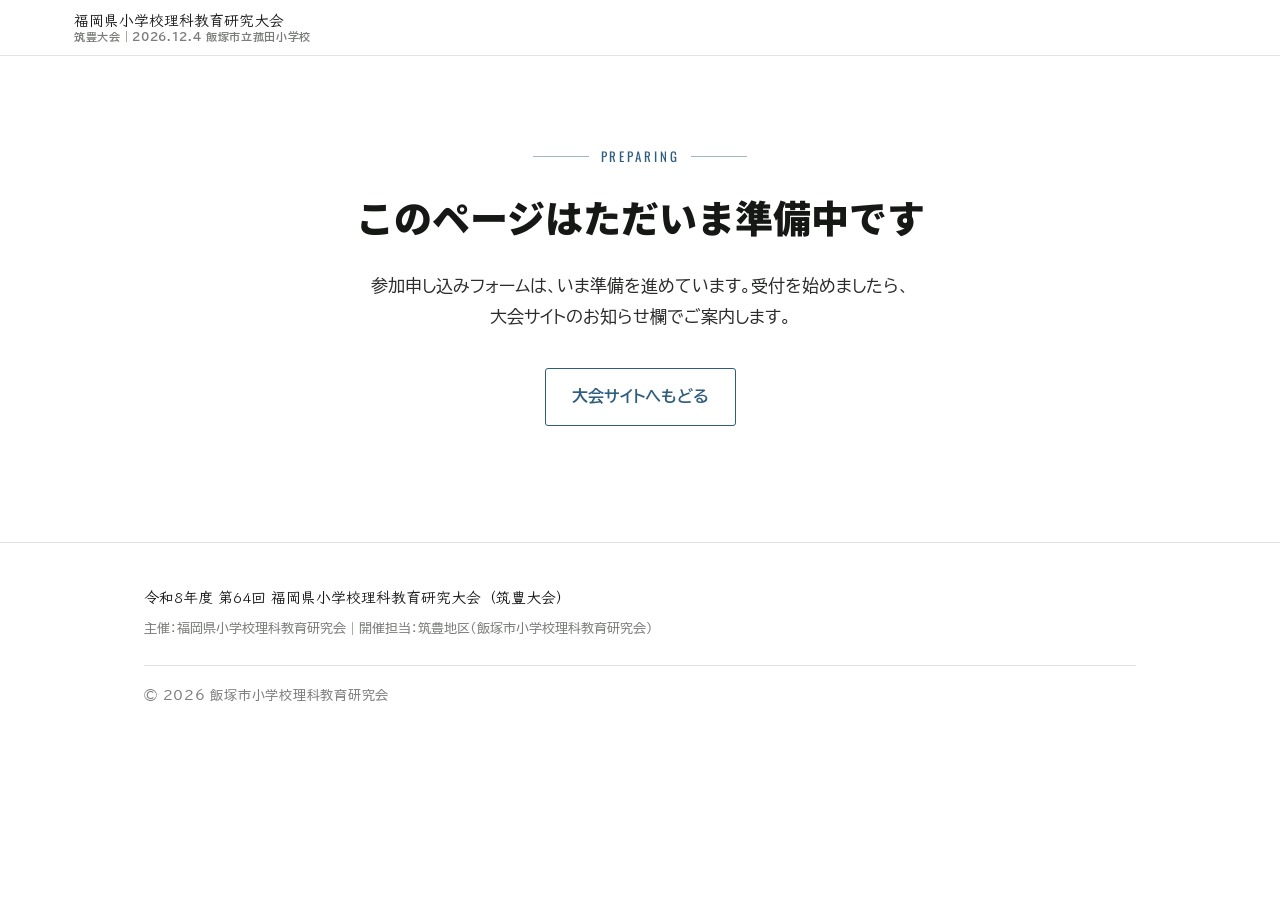
==== junbi.html @ 9c20ee5d "第64回 福岡県小学校理科教育研究大会（筑豊大会）公式サイト 初版 2026年12月4日・飯塚市立菰田小学校で開催する県大会の案内サイト。 お知らせ・大会概要・当日の流れ・公開授業と学年別分科会（学年" ====
<!DOCTYPE html>
<html lang="ja">
<head>
<meta charset="UTF-8">
<meta name="viewport" content="width=device-width, initial-scale=1.0">
<title>準備中｜第64回 福岡県小学校理科教育研究大会</title>
<meta name="robots" content="noindex">
<link rel="preconnect" href="https://fonts.googleapis.com">
<link rel="preconnect" href="https://fonts.gstatic.com" crossorigin>
<link href="https://fonts.googleapis.com/css2?family=BIZ+UDPGothic:wght@400;700&family=Klee+One:wght@400;600&family=Noto+Sans+JP:wght@700;900&family=Oswald:wght@400;500&display=swap" rel="stylesheet">
<link rel="stylesheet" href="assets/style.css?v=20260830b">
</head>
<body>

<header class="site-header">
  <div class="header-inner">
    <a class="brand" href="index.html"><span class="brand-main">福岡県小学校理科教育研究大会</span><small>筑豊大会｜2026.12.4 飯塚市立菰田小学校</small></a>
  </div>
</header>

<section class="block junbi">
  <div class="wrap">
    <p class="eyebrow">Preparing</p>
    <h1 class="junbi-title ja-phrase-c">このページは<wbr>ただいま準備中です</h1>
    <p class="junbi-lead ja-phrase">参加申し込みフォームは、いま準備を進めています。受付を始めましたら、大会サイトのお知らせ欄でご案内します。</p>
    <p class="junbi-back"><a class="btn-sub" href="index.html">大会サイトへもどる</a></p>
  </div>
</section>

<footer class="site-footer">
  <div class="wrap">
    <p class="f-name">令和8年度 第64回 福岡県小学校理科教育研究大会（筑豊大会）</p>
    <p class="f-sub">主催：福岡県小学校理科教育研究会｜開催担当：筑豊地区（飯塚市小学校理科教育研究会）</p>
    <p class="f-copy">&copy; 2026 飯塚市小学校理科教育研究会</p>
  </div>
</footer>

</body>
</html>
---- assets/style.css ----
/* ============================================================
   第64回 福岡県小学校理科教育研究大会 公式サイト
   デザイン方針：フラット編集を土台に、クレー体と水彩で温かみを足す
   色は3色（白い紙・墨・藍）
   ============================================================ */
:root{
  --paper:  #ffffff;   /* 紙（白） */
  --wash:   #ffffff;   /* 敷き色も白（面は罫線で分ける） */
  --ink:    #2b2d2b;   /* 本文の墨 */
  --black:  #161816;   /* 見出しの強い墨 */
  --line:   #e2e4e2;   /* 罫線（表・カードの中） */
  --rule:   #cfd3ce;   /* セクションを分ける罫 */
  --sub:    #7a7d79;   /* 補足 */
  --accent: #2e5d7d;   /* 藍（冬の理科室の色） */
  --accent-wash:#e7eef2;
  --font-hand: "Klee One", "Hiragino Sans", cursive;
  --font-body: "BIZ UDPGothic", "Hiragino Sans", "Noto Sans JP", sans-serif;
  --font-gothic: "Noto Sans JP", "Hiragino Sans", sans-serif;  /* 研究主題の極太 */
  --font-en:   "Oswald", "Arial Narrow", sans-serif;
}
*{margin:0;padding:0;box-sizing:border-box;}
html{scroll-behavior:smooth;}
body{
  font-family:var(--font-body);
  color:var(--ink);
  background:var(--paper);
  line-height:1.9;
  font-size:16px;
  -webkit-font-smoothing:antialiased;
  overflow-x:clip;
}
img{max-width:100%;display:block;}
a{color:var(--accent);}
.ja-phrase{word-break:auto-phrase;text-wrap:pretty;}
.ja-phrase-c{word-break:auto-phrase;text-wrap:balance;}
.nowrap{white-space:nowrap;}

.wrap{max-width:1040px;margin:0 auto;padding:0 24px;}

/* ---- 英字ラベル（密度の小さな塊） ---- */
.eyebrow{
  font-family:var(--font-en);
  font-size:13px;
  letter-spacing:.22em;
  text-transform:uppercase;
  color:var(--accent);
  display:flex;align-items:center;gap:12px;
}
.eyebrow::after{content:"";height:1px;width:56px;background:var(--accent);opacity:.45;}
.eyebrow.ja,.bc-label.ja,.lc-label.ja{
  font-family:var(--font-body);font-weight:700;
  font-size:13px;letter-spacing:.16em;text-transform:none;
}

/* ---- 固定ヘッダー ---- */
.site-header{
  position:sticky;top:0;z-index:50;
  background:color-mix(in srgb, var(--paper) 92%, transparent);
  backdrop-filter:blur(6px);
  border-bottom:1px solid var(--line);
}
.header-inner{
  max-width:1180px;margin:0 auto;padding:10px 24px;
  display:flex;align-items:center;gap:18px;
}
.brand{margin-right:auto;}
.brand{
  font-family:var(--font-hand);font-weight:600;
  font-size:15px;line-height:1.35;color:var(--black);
  text-decoration:none;
}
.brand small{display:block;font-size:11px;color:var(--sub);font-family:var(--font-body);letter-spacing:.06em;white-space:nowrap;}
.brand-main{display:block;white-space:nowrap;overflow:hidden;text-overflow:ellipsis;}
.header-right{display:flex;align-items:center;gap:10px;flex-shrink:0;}
.head-dl{
  display:inline-flex;align-items:center;gap:7px;white-space:nowrap;
  font-size:13.5px;font-weight:700;text-decoration:none;
  color:#fff;background:var(--accent);
  padding:9px 17px;border-radius:3px;
}
.head-dl svg{width:14px;height:14px;flex-shrink:0;}
.dl-short{display:none;}
.head-dl:hover{opacity:.88;}
.gnav ul{display:flex;gap:2px;list-style:none;}
.gnav a{
  display:block;padding:8px 10px;font-size:13.5px;color:var(--ink);
  text-decoration:none;border-radius:3px;white-space:nowrap;
}
.gnav a:hover{background:var(--accent-wash);color:var(--accent);}
.nav-toggle{display:none;}

/* ---- ヒーロー ---- */
.hero{position:relative;overflow:hidden;border-bottom:1px solid var(--rule);}
.hero-inner{
  max-width:1180px;margin:0 auto;padding:64px 24px 40px;
  display:grid;grid-template-columns:minmax(0,46%) minmax(0,54%);gap:24px;align-items:center;
}
.hero-text{position:relative;z-index:2;}
.hero-era{font-size:15px;letter-spacing:.14em;color:var(--sub);margin-bottom:10px;}
.hero h1{
  font-family:var(--font-hand);font-weight:600;color:var(--black);
  font-size:clamp(24px,3.6vw,42px);line-height:1.5;
  margin-bottom:6px;
}
.h1-break{word-break:keep-all;overflow-wrap:normal;}
.hero .hero-sub{
  font-family:var(--font-hand);font-weight:400;
  font-size:clamp(15px,1.6vw,19px);color:var(--ink);margin-bottom:26px;
}
.hero-date{
  display:flex;align-items:baseline;gap:14px;margin-bottom:8px;
}
.hero-date .num{
  font-family:var(--font-en);font-size:clamp(52px,6vw,76px);font-weight:500;
  color:var(--accent);line-height:1;letter-spacing:.02em;
}
.hero-date .num small{font-size:.42em;letter-spacing:.12em;}
.hero-date .day{font-size:15px;color:var(--ink);}
.hero-place{font-size:17px;margin-bottom:26px;}
.hero-place b{font-weight:600;}

/* ---- ボタン ---- */
.hero-btns{display:flex;gap:12px;flex-wrap:wrap;}
.btn-main,.btn-sub{
  display:inline-flex;align-items:center;gap:9px;
  text-decoration:none;font-size:15.5px;font-weight:700;
  padding:13px 26px;border-radius:3px;
}
.btn-main{background:var(--accent);color:#fff;}
.btn-sub{background:transparent;color:var(--accent);border:1px solid var(--accent);}
.btn-main:hover,.btn-sub:hover{opacity:.88;}
.btn-main svg{width:15px;height:15px;}
.btn-main.pending{background:var(--sub);opacity:.85;}

/* ---- 研究主題の帯 ---- */
.theme-band{background:#fff;border-bottom:1px solid var(--rule);padding:66px 0 74px;text-align:center;}
.tb-label{
  font-size:12.5px;letter-spacing:.34em;color:var(--accent);
  margin-bottom:22px;font-weight:700;
}
.tb-main{
  font-family:var(--font-gothic);font-weight:900;color:var(--black);
  font-size:clamp(21px,3.5vw,42px);line-height:1.65;letter-spacing:.01em;
  word-break:auto-phrase;text-wrap:balance;
}
.tb-sub{
  font-family:var(--font-gothic);font-weight:700;color:var(--sub);
  font-size:clamp(13px,1.65vw,19px);line-height:1.9;margin-top:20px;
  word-break:auto-phrase;text-wrap:balance;
}
.hero-art{position:relative;z-index:1;min-height:300px;}
.hero-art img{width:100%;height:100%;object-fit:contain;}
.hero-en{
  position:absolute;right:24px;bottom:14px;z-index:2;
  font-family:var(--font-en);font-size:12px;letter-spacing:.18em;color:var(--sub);
  text-transform:uppercase;
}

/* ---- セクション共通（面は白一色・境目は細い罫線） ---- */
section.block{padding:88px 0 96px;background:#fff;}
section.block.alt{background:#fff;}
section.block + section.block{border-top:1px solid var(--rule);}
section.block{scroll-margin-top:64px;}
.sec-head{margin-bottom:44px;}
.sec-head::before{content:"";display:block;width:48px;height:4px;background:var(--accent);margin-bottom:22px;}
.sec-head h2{
  font-family:var(--font-hand);font-weight:600;color:var(--black);
  font-size:clamp(25px,3vw,34px);line-height:1.55;margin-top:12px;
  letter-spacing:.05em;
}

/* ---- セクション見出しの水彩モチーフ ---- */
.sec-head{display:flex;align-items:flex-end;gap:26px;justify-content:space-between;}
.sec-head-text{flex:1;min-width:0;}
.sec-head::before{display:none;}
.sec-head-text::before{content:"";display:block;width:48px;height:4px;background:var(--accent);margin-bottom:22px;}
.sec-motif{width:132px;flex-shrink:0;margin-bottom:-6px;}
.sec-motif img{width:100%;height:auto;}

/* ---- 帯（理科室・校舎） ---- */
.band{padding:26px 0 34px;background:#fff;border-top:1px solid var(--rule);}
.band-inner{
  max-width:1180px;margin:0 auto;padding:0 24px;
  display:flex;align-items:center;justify-content:center;gap:40px;
}
.band-inner img{width:21%;height:auto;flex-shrink:0;}
.band-copy{flex:0 1 auto;min-width:0;}
.band-copy .bc-label{
  font-family:var(--font-en);font-size:12px;letter-spacing:.22em;color:var(--accent);
  margin-bottom:14px;
}
.band-copy p{
  font-family:var(--font-hand);font-weight:600;color:var(--black);
  font-size:clamp(17px,2.1vw,25px);line-height:1.9;
  word-break:auto-phrase;text-wrap:pretty;
}

/* ---- 単元カードの挿絵 ---- */
.lesson-card.with-art{display:flex;gap:26px;align-items:center;}
.lesson-card .lc-text{flex:1;min-width:0;}
.lesson-card .lc-art{width:210px;flex-shrink:0;}
.lesson-card .lc-art img{width:100%;height:auto;}

/* ---- フッターの双葉 ---- */
.f-art{width:96px;margin:0 0 20px;}
.f-art img{width:100%;height:auto;}

@media(max-width:760px){
  .sec-motif{width:88px;}
  .lesson-card.with-art{flex-direction:column;align-items:flex-start;gap:16px;}
  .lesson-card .lc-art{width:170px;align-self:center;}
  .band-inner{flex-direction:column;gap:18px;}
  .band-inner img{width:56%;}
}

/* ---- お知らせ ---- */
.news-list{list-style:none;border-top:1px solid var(--line);}
.news-list li{
  display:flex;gap:22px;align-items:baseline;
  padding:15px 4px;border-bottom:1px solid var(--line);font-size:15.5px;
}
.news-list time{
  font-family:var(--font-en);font-size:14px;letter-spacing:.08em;
  color:var(--accent);min-width:92px;
}
.news-list .tag{
  font-style:normal;font-size:12px;color:var(--accent);
  border:1px solid var(--line);border-radius:99px;
  padding:2px 12px;white-space:nowrap;
}
.news-note{font-size:13px;color:var(--sub);margin-top:12px;}

/* ---- 大会概要 ---- */
.outline-dl{border-top:1px solid var(--line);}
.outline-dl > div{
  display:grid;grid-template-columns:160px 1fr;gap:12px;
  padding:16px 4px;border-bottom:1px solid var(--line);
}
.outline-dl dt{font-weight:600;color:var(--black);font-size:15px;}
.outline-dl dd{font-size:15.5px;}
/* ---- 参加申し込み ---- */
.entry-block{background:#fff;}
.entry-card{
  background:#fff;border:1px solid var(--line);
  padding:38px 34px;text-align:center;
}
.entry-lead{font-size:16.5px;margin-bottom:22px;}
.entry-note{font-size:14px;color:var(--sub);margin-top:18px;}

/* ---- 当日の流れ ---- */
.timeline{list-style:none;margin-top:8px;}
.timeline li{
  position:relative;display:grid;grid-template-columns:128px 1fr;gap:26px;
  padding:0 0 30px 0;
}
.timeline li::before{
  content:"";position:absolute;left:150px;top:10px;bottom:-4px;width:1px;background:var(--line);
}
.timeline li:last-child::before{display:none;}
.timeline li::after{
  content:"";position:absolute;left:146px;top:7px;width:9px;height:9px;border-radius:50%;
  background:#fff;border:2px solid var(--accent);
}
.timeline .tl-time{
  font-family:var(--font-en);font-size:16.5px;letter-spacing:.05em;color:var(--accent);
  text-align:right;padding-right:34px;padding-top:2px;
}
.timeline .tl-body{padding-left:16px;}
.timeline .tl-body b{font-size:16.5px;font-weight:600;color:var(--black);}
.timeline .tl-body p{font-size:14.5px;color:var(--sub);margin-top:2px;}
.timeline li.tl-star .tl-body b{font-family:var(--font-hand);font-size:18px;}

/* ---- タブ（公開授業・分科会） ---- */
.tabbar{display:flex;gap:10px;flex-wrap:wrap;}
.tabbar button{
  appearance:none;cursor:pointer;
  font-family:var(--font-hand);font-weight:600;font-size:17px;
  padding:9px 30px;border-radius:99px;
  background:#fff;color:var(--sub);border:1px solid var(--line);
}
.tabbar button.on{
  background:var(--accent);color:#fff;border-color:var(--accent);
}
.tabpanel{display:none;padding:30px 0 0;}
.tabpanel.on{display:block;}
.lesson-card{
  background:#fff;border:1px solid var(--line);padding:26px 28px;margin-bottom:18px;
}
.lesson-card .lc-label{font-size:12.5px;letter-spacing:.2em;color:var(--accent);margin-bottom:6px;font-family:var(--font-en);}
.lesson-card h3{
  font-family:var(--font-hand);font-weight:600;font-size:clamp(18px,2vw,22px);
  color:var(--black);line-height:1.7;
}
.lesson-card .lc-meta{font-size:15px;margin-top:6px;}
.bunka-table{width:100%;border-collapse:collapse;margin-top:4px;font-size:15px;}
.bunka-table th{
  text-align:left;font-weight:600;color:var(--black);width:9em;
  padding:10px 6px;border-bottom:1px solid var(--line);vertical-align:top;
}
.bunka-table td{padding:10px 6px;border-bottom:1px solid var(--line);}

.tbd{color:var(--sub);font-size:.92em;}

/* ---- 記念講演 ---- */
.lecture-grid{display:grid;grid-template-columns:1.2fr .8fr;gap:26px;align-items:start;}
.lecture-main{background:#fff;border:1px solid var(--line);padding:32px 34px;}
.lecture-main .lm-time{font-family:var(--font-en);font-size:14px;letter-spacing:.14em;color:var(--accent);margin-bottom:10px;}
.lecture-main h3{
  font-family:var(--font-hand);font-weight:600;font-size:clamp(19px,2.2vw,24px);
  color:var(--black);line-height:1.8;margin-bottom:4px;
}
.lecture-main .lm-name{font-size:17px;margin:14px 0 4px;}
.lm-roman{font-family:var(--font-en);font-size:14.5px;letter-spacing:.13em;color:var(--sub);display:inline-block;margin-top:4px;}
.lecture-main .lm-name b{font-size:20px;font-weight:600;color:var(--black);}
.lecture-main .lm-prof{font-size:14.5px;color:var(--sub);margin-top:12px;border-top:1px solid var(--line);padding-top:14px;}
.lecture-side{background:#fff;border:1px solid var(--line);padding:26px 28px;font-size:14.5px;}
.lecture-side h4{font-family:var(--font-hand);font-weight:600;font-size:16.5px;color:var(--black);margin-bottom:8px;}
.lecture-side a{font-size:13.5px;}

/* ---- 会場・アクセス ---- */
.access-grid{display:grid;grid-template-columns:1fr 1fr;gap:26px;align-items:start;}
.map-box{border:1px solid var(--line);background:#fff;}
.map-box iframe{width:100%;height:340px;border:0;display:block;filter:saturate(.85);}
.access-dl > div{
  display:grid;grid-template-columns:96px 1fr;gap:14px;
  padding:13px 2px;border-bottom:1px solid var(--line);font-size:15px;
}
.access-dl > div:first-child{border-top:1px solid var(--line);}
.access-dl dt{font-weight:600;color:var(--black);}
.access-dl small{color:var(--sub);font-size:13px;line-height:1.7;display:block;margin-top:2px;}
.parking-note{
  margin-top:18px;padding:16px 20px;background:#fff;border:1px dashed var(--sub);
  font-size:14.5px;color:var(--sub);
}
.block.alt .parking-note{background:#fff;}

/* ---- 資料ダウンロード ---- */
.doc-grid{display:grid;grid-template-columns:repeat(3,1fr);gap:18px;}
.doc-card{
  background:#fff;border:1px solid var(--line);padding:24px 24px 20px;
  display:flex;flex-direction:column;gap:10px;min-height:150px;
}
.doc-card .dc-kind{font-family:var(--font-en);font-size:12px;letter-spacing:.18em;color:var(--sub);}
.doc-card h3{font-size:16.5px;font-weight:600;color:var(--black);line-height:1.6;flex:1;}
.doc-btn{
  display:inline-block;text-align:center;text-decoration:none;
  font-size:14.5px;font-weight:600;padding:10px 16px;
  background:var(--accent);color:#fff;border-radius:3px;
}
.doc-btn:hover{opacity:.9;}
.doc-btn.pending{
  background:transparent;color:var(--sub);border:1px dashed var(--sub);
  pointer-events:none;font-weight:400;
}
.doc-note{font-size:13px;color:var(--sub);margin-top:14px;}

/* ---- 周辺のご案内 ---- */
.town-grid{display:grid;grid-template-columns:repeat(3,1fr);gap:18px;}
.town-card{background:#fff;border:1px solid var(--line);padding:24px 26px;}
.town-card h3{
  font-family:var(--font-hand);font-weight:600;font-size:18px;color:var(--black);
  margin-bottom:10px;display:flex;align-items:baseline;gap:10px;
}
.town-card h3 .en{font-family:var(--font-en);font-size:11px;letter-spacing:.16em;color:var(--accent);}
.town-card ul{list-style:none;font-size:14.5px;}
.town-card li{padding:8px 0;border-bottom:1px solid var(--line);line-height:1.7;}
.town-card li:last-child{border-bottom:none;}
.town-card li b{font-weight:600;color:var(--black);display:block;}
.town-card li span{color:var(--sub);font-size:13.5px;}
.town-src{font-size:13px;color:var(--sub);margin-top:16px;}

/* ---- お問い合わせ ---- */
.contact-grid{display:grid;grid-template-columns:1fr 1fr;gap:18px;}
.contact-card{background:#fff;border:1px solid var(--line);padding:26px 28px;font-size:15px;}
.contact-card h3{font-size:15px;font-weight:600;color:var(--sub);margin-bottom:8px;}
.contact-card .cc-school{font-size:17.5px;font-weight:600;color:var(--black);}
.contact-card .cc-tel{font-family:var(--font-en);font-size:19px;letter-spacing:.05em;margin-top:6px;}
.contact-card .cc-tel a{text-decoration:none;color:var(--ink);}

/* ---- フッター ---- */
.site-footer{
  border-top:1px solid var(--line);background:#fff;
  padding:40px 0 90px;margin-top:20px;
}
.site-footer .f-name{font-family:var(--font-hand);font-weight:600;font-size:15px;color:var(--black);}
.site-footer .f-sub{font-size:12.5px;color:var(--sub);margin-top:6px;}
.site-footer .f-copy{
  font-size:12.5px;letter-spacing:.06em;color:var(--sub);
  margin-top:24px;padding-top:18px;border-top:1px solid var(--line);
}

/* ---- 準備中ページ ---- */
.junbi{text-align:center;padding:110px 0 130px;}
.junbi .eyebrow{justify-content:center;}
.junbi .eyebrow::before{content:"";height:1px;width:56px;background:var(--accent);opacity:.45;}
.junbi-title{
  font-family:var(--font-gothic);font-weight:900;color:var(--black);
  font-size:clamp(24px,3.4vw,38px);line-height:1.6;margin:18px 0 22px;
  word-break:keep-all;overflow-wrap:normal;
}
.junbi-lead{font-size:16.5px;max-width:34em;margin:0 auto;}
.junbi-back{margin-top:36px;}

/* ---- レスポンシブ ---- */
@media(max-width:1080px){
  .hero-inner{grid-template-columns:1fr;padding-top:40px;}
  .hero-art{min-height:220px;order:-1;}
  .hero-date{flex-wrap:wrap;}
  .hero-date .num{font-size:clamp(44px,13vw,60px);}
  .lecture-grid,.access-grid,.contact-grid{grid-template-columns:1fr;}
  .doc-grid,.town-grid{grid-template-columns:1fr;}
  .timeline li{grid-template-columns:86px 1fr;}
  .timeline li::before{left:104px;}
  .timeline li::after{left:100px;}
  .timeline .tl-time{padding-right:26px;font-size:15px;}
  .outline-dl > div{grid-template-columns:110px 1fr;}
  .nav-toggle{
    display:block;appearance:none;background:none;border:1px solid var(--line);
    border-radius:3px;padding:6px 12px;font-size:13px;color:var(--ink);cursor:pointer;
    white-space:nowrap;flex-shrink:0;
  }
  .brand{max-width:calc(100% - 210px);font-size:13.5px;}
  .brand small{white-space:nowrap;overflow:hidden;text-overflow:ellipsis;}
  .head-dl{font-size:12.5px;padding:8px 13px;gap:5px;}
  .head-dl svg{width:12px;height:12px;}
  .theme-band{padding:52px 0 56px;}
  .btn-main,.btn-sub{padding:12px 20px;font-size:15px;}
  .gnav{display:none;position:absolute;top:100%;left:0;right:0;background:var(--paper);border-bottom:1px solid var(--line);}
  .gnav.open{display:block;}
  .gnav ul{flex-direction:column;padding:8px 16px 16px;}
  .gnav a{padding:11px 8px;font-size:15px;border-bottom:1px solid var(--line);}
}
@media(max-width:640px){
  .hero-en{display:none;}
  .dl-long{display:none;}
  .dl-short{display:inline;}
  .head-dl{padding:8px 12px;}
  .brand{max-width:calc(100% - 165px);}
  .hero-btns .btn-main,.hero-btns .btn-sub{flex:1;justify-content:center;}
  .entry-card{padding:30px 20px;}
  .news-list li{flex-wrap:wrap;gap:8px 16px;padding:14px 2px;}
  .news-list li span{flex-basis:100%;}
  .news-list time{min-width:0;}
  .outline-dl > div{grid-template-columns:1fr;gap:2px;padding:13px 2px;}
  .access-dl > div{grid-template-columns:1fr;gap:2px;}
  .lesson-card{padding:20px 18px;}
  .bunka-table th{width:6.5em;}
}
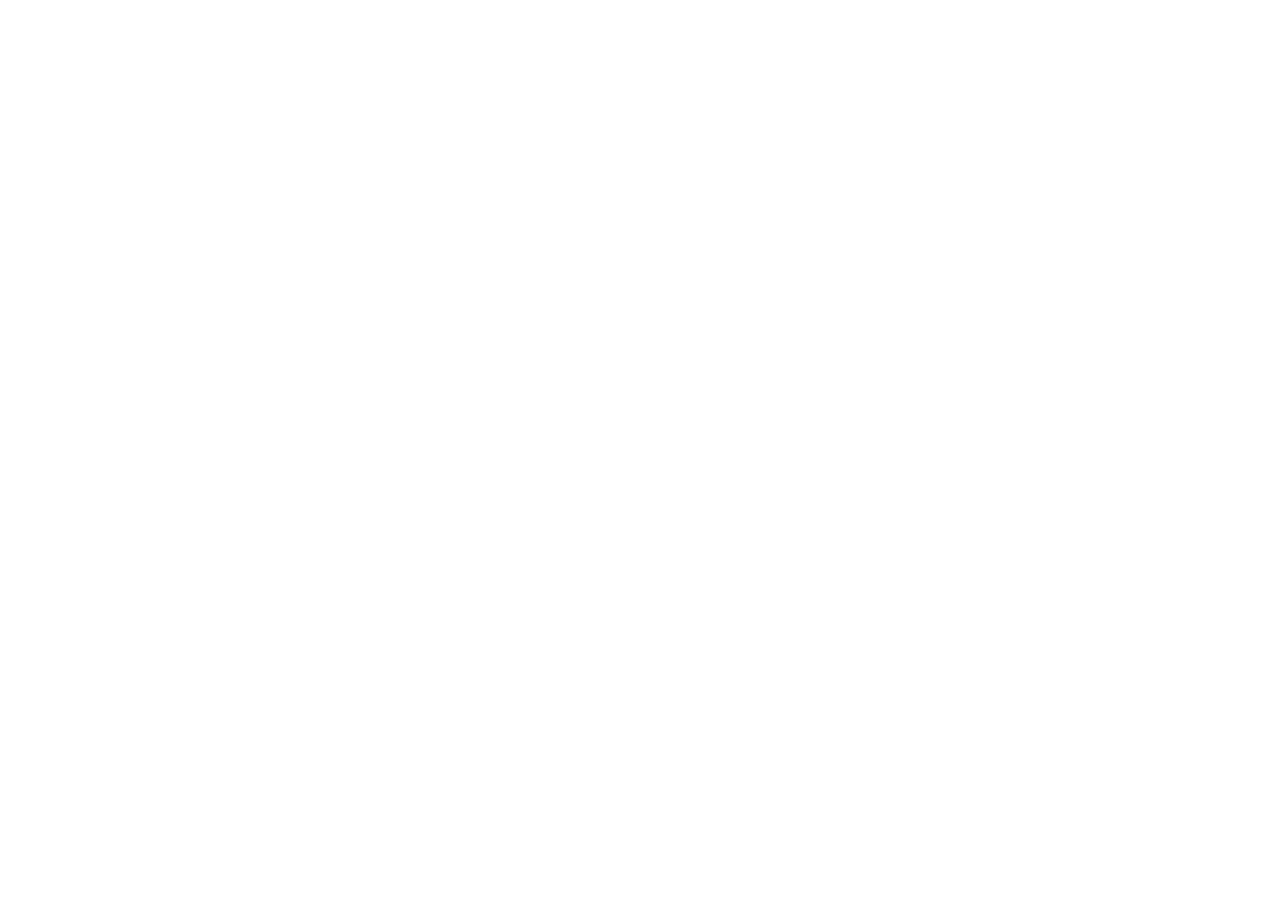
==== commit 134445df: "二次案内の内容を反映（氏名・演題・会場・主催共催後援）・参加申し込みフォームと資料フォルダをつなぐ Co-Authored-By: Claude Opus 5.5 <noreply@anthropic" ====
--- a/junbi.html
+++ b/junbi.html
@@ -3,12 +3,14 @@
 <head>
 <meta charset="UTF-8">
 <meta name="viewport" content="width=device-width, initial-scale=1.0">
-<title>準備中｜第64回 福岡県小学校理科教育研究大会</title>
+<title>参加申し込み｜第64回 福岡県小学校理科教育研究大会</title>
 <meta name="robots" content="noindex">
+<!-- 二次案内の紙面の「大会申込」QRはこのページを指している。ページを消さない・URLを変えない -->
+<meta http-equiv="refresh" content="1;url=https://docs.google.com/forms/d/e/1FAIpQLSe88x78OfbmLKHrPM92cVjhXgO_M2t9u_TdzPFiU6jyspkiDA/viewform">
 <link rel="preconnect" href="https://fonts.googleapis.com">
 <link rel="preconnect" href="https://fonts.gstatic.com" crossorigin>
 <link href="https://fonts.googleapis.com/css2?family=BIZ+UDPGothic:wght@400;700&family=Klee+One:wght@400;600&family=Noto+Sans+JP:wght@700;900&family=Oswald:wght@400;500&display=swap" rel="stylesheet">
-<link rel="stylesheet" href="assets/style.css?v=20260830b">
+<link rel="stylesheet" href="assets/style.css?v=20260930a">
 </head>
 <body>
 
@@ -20,9 +22,10 @@
 
 <section class="block junbi">
   <div class="wrap">
-    <p class="eyebrow">Preparing</p>
-    <h1 class="junbi-title ja-phrase-c">このページは<wbr>ただいま準備中です</h1>
-    <p class="junbi-lead ja-phrase">参加申し込みフォームは、いま準備を進めています。受付を始めましたら、大会サイトのお知らせ欄でご案内します。</p>
+    <p class="eyebrow">Entry</p>
+    <h1 class="junbi-title ja-phrase-c">参加申し込みフォームを<wbr>開いています</h1>
+    <p class="junbi-lead ja-phrase">自動で切りかわらないときは、下のボタンからお進みください。締め切りは11月10日（火）です。期日を過ぎても参加できます。</p>
+    <p class="junbi-back"><a class="btn-main" href="https://docs.google.com/forms/d/e/1FAIpQLSe88x78OfbmLKHrPM92cVjhXgO_M2t9u_TdzPFiU6jyspkiDA/viewform">参加申し込みフォームへ</a></p>
     <p class="junbi-back"><a class="btn-sub" href="index.html">大会サイトへもどる</a></p>
   </div>
 </section>
@@ -30,7 +33,7 @@
 <footer class="site-footer">
   <div class="wrap">
     <p class="f-name">令和8年度 第64回 福岡県小学校理科教育研究大会（筑豊大会）</p>
-    <p class="f-sub">主催：福岡県小学校理科教育研究会｜開催担当：筑豊地区（飯塚市小学校理科教育研究会）</p>
+    <p class="f-sub">主催：福岡県小学校理科教育研究会・筑豊地区小学校理科教育研究会｜共催：飯塚市教育委員会｜後援：福岡県教育委員会</p>
     <p class="f-copy">&copy; 2026 飯塚市小学校理科教育研究会</p>
   </div>
 </footer>
--- a/assets/style.css
+++ b/assets/style.css
@@ -446,3 +446,9 @@
   .lesson-card{padding:20px 18px;}
   .bunka-table th{width:6.5em;}
 }
+
+/* 2026-09-30 二次案内反映 */
+.tl-indent{display:inline-block;padding-left:5.2em;}
+.contact-card .cc-addr{font-size:14px;color:var(--sub);margin-top:4px;}
+.bunka-table td.ja-phrase{line-height:1.7;}
+@media (max-width:640px){.tl-indent{padding-left:0;}}
